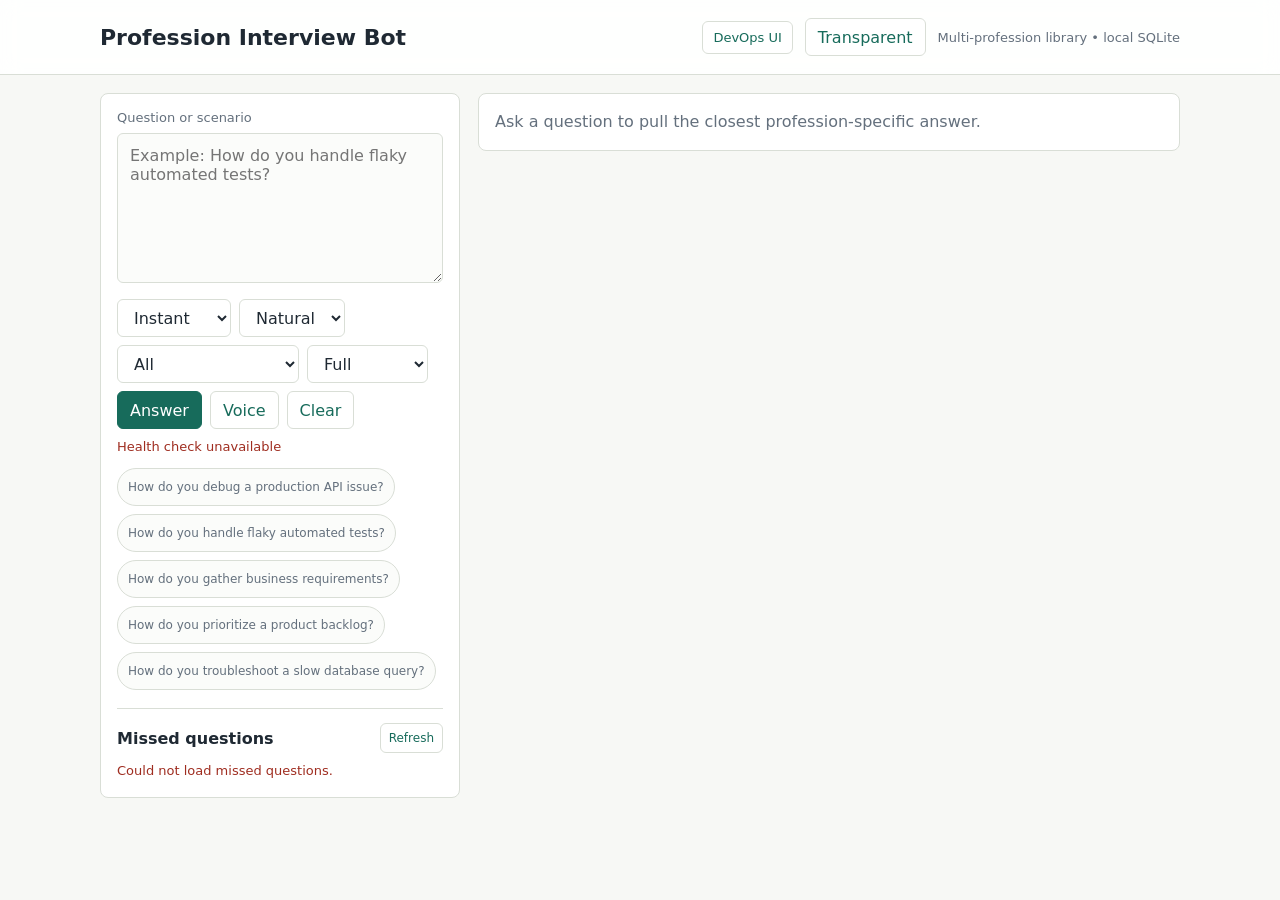
==== static/professions.html @ 522fcc07 "Split DevOps and profession web UIs" ====
<!doctype html>
<html lang="en">
<head>
  <meta charset="utf-8">
  <meta name="viewport" content="width=device-width, initial-scale=1">
  <title>Interview Help Bot - Professions</title>
  <link rel="stylesheet" href="/static/styles.css">
</head>
<body data-ui="professions">
  <header>
    <div class="wrap top">
      <h1>Profession Interview Bot</h1>
      <div class="top-actions">
        <a class="nav-link" href="/">DevOps UI</a>
        <button class="secondary" id="opacity-toggle" type="button" aria-pressed="false">Transparent</button>
        <div class="status">Multi-profession library • local SQLite</div>
      </div>
    </div>
  </header>
  <main class="wrap">
    <aside>
      <label for="question">Question or scenario</label>
      <textarea id="question" placeholder="Example: How do you handle flaky automated tests?"></textarea>
      <div class="controls">
        <select id="mode" aria-label="Answer mode">
          <option value="instant">Instant</option>
          <option value="detailed">Detailed</option>
        </select>
        <select id="voice" aria-label="Voice style">
          <option value="natural">Natural</option>
          <option value="raw">Raw</option>
        </select>
        <select id="category-filter" aria-label="Profession">
          <option value="all">All</option>
          <option value="developer">Developer</option>
          <option value="qa">QA Engineer</option>
          <option value="data_engineer">Data Engineer</option>
          <option value="data_analyst">Data Analyst</option>
          <option value="business_analyst">Business Analyst</option>
          <option value="project_manager">Project Manager</option>
          <option value="product_manager">Product Manager</option>
          <option value="cybersecurity">Cybersecurity</option>
          <option value="cloud_engineer">Cloud Engineer</option>
          <option value="database_admin">Database Admin</option>
          <option value="behavioral">Behavioral</option>
        </select>
        <select id="view" aria-label="View mode">
          <option value="full">Full</option>
          <option value="interview">Interview</option>
        </select>
        <button class="primary" id="ask">Answer</button>
        <button class="secondary" id="voice-input" type="button">Voice</button>
        <button class="secondary" id="clear">Clear</button>
      </div>
      <div class="health" id="health">Checking library...</div>
      <div class="chips" id="examples"></div>
      <div class="review-panel">
        <div class="review-head">
          <strong>Missed questions</strong>
          <button class="secondary small" id="refresh-missed" type="button">Refresh</button>
        </div>
        <div id="missed" class="missed-list"></div>
      </div>
    </aside>
    <section>
      <div id="result" class="empty">Ask a question to pull the closest profession-specific answer.</div>
    </section>
  </main>
  <script src="/static/app.js"></script>
</body>
</html>
---- static/styles.css ----
:root {
  color-scheme: light;
  --bg: #f7f8f5;
  --panel: #ffffff;
  --ink: #1f2933;
  --muted: #64707d;
  --line: #d9ded6;
  --accent: #176b5b;
  --accent-2: #8a4b22;
  --soft: #e8f2ef;
}

* { box-sizing: border-box; }

body {
  margin: 0;
  font-family: ui-sans-serif, system-ui, -apple-system, BlinkMacSystemFont, "Segoe UI", sans-serif;
  background: var(--bg);
  color: var(--ink);
}

body.transparent-mode {
  background: transparent;
}

body.transparent-mode header,
body.transparent-mode aside,
body.transparent-mode section,
body.transparent-mode .match {
  opacity: .48;
}

body.transparent-mode textarea,
body.transparent-mode button,
body.transparent-mode select {
  opacity: .72;
}

header {
  border-bottom: 1px solid var(--line);
  background: rgba(255,255,255,.88);
  backdrop-filter: blur(10px);
  position: sticky;
  top: 0;
  z-index: 1;
}

.wrap { max-width: 1120px; margin: 0 auto; padding: 18px 20px; }
.top { display: flex; align-items: center; justify-content: space-between; gap: 16px; }
.top-actions { display: flex; align-items: center; gap: 12px; }
.nav-link { color: var(--accent); font-size: 13px; text-decoration: none; border: 1px solid var(--line); border-radius: 6px; padding: 8px 10px; background: #fff; }
h1 { margin: 0; font-size: 22px; font-weight: 720; }
.status { color: var(--muted); font-size: 13px; }
main.wrap { display: grid; grid-template-columns: 360px 1fr; gap: 18px; align-items: start; }

section, aside {
  background: var(--panel);
  border: 1px solid var(--line);
  border-radius: 8px;
  padding: 16px;
}

label { display: block; font-size: 13px; color: var(--muted); margin-bottom: 8px; }

textarea {
  width: 100%;
  min-height: 150px;
  resize: vertical;
  border: 1px solid var(--line);
  border-radius: 6px;
  padding: 12px;
  font: inherit;
  color: var(--ink);
  background: #fbfcfa;
}

.controls { display: flex; gap: 8px; margin-top: 12px; align-items: center; flex-wrap: wrap; }

button, select {
  border: 1px solid var(--line);
  border-radius: 6px;
  background: #fff;
  color: var(--ink);
  font: inherit;
  height: 38px;
  padding: 0 12px;
}

button.primary { background: var(--accent); color: #fff; border-color: var(--accent); }
button.secondary { color: var(--accent); }
button.small { height: 30px; padding: 0 8px; font-size: 12px; }
.chips { display: flex; gap: 8px; flex-wrap: wrap; margin-top: 14px; }
.chip { border: 1px solid var(--line); border-radius: 999px; padding: 6px 10px; font-size: 12px; color: var(--muted); background: #fbfcfa; cursor: pointer; }
.health { margin-top: 10px; color: var(--muted); font-size: 13px; }
.health.ok { color: var(--accent); }
.result { display: grid; gap: 12px; }
.match { border: 1px solid var(--line); border-radius: 8px; padding: 14px; background: #fff; }
.interview-match { font-size: 16px; }
.meta { display: flex; gap: 8px; flex-wrap: wrap; color: var(--muted); font-size: 13px; margin-bottom: 10px; }
.pill { background: var(--soft); color: var(--accent); border-radius: 999px; padding: 4px 8px; }
.answer { white-space: pre-wrap; line-height: 1.5; }
.primary-answer { margin-top: 12px; font-size: 17px; }
.keywords { margin-top: 12px; color: var(--muted); font-size: 13px; }
.memory { margin-top: 12px; border-top: 1px solid var(--line); padding-top: 10px; color: var(--accent-2); font-size: 13px; }
.empty { color: var(--muted); line-height: 1.5; }
.error { color: #9f2d20; }
.review-panel { margin-top: 18px; border-top: 1px solid var(--line); padding-top: 14px; }
.review-head { display: flex; justify-content: space-between; align-items: center; gap: 8px; margin-bottom: 8px; }
.missed-list { display: grid; gap: 10px; }
.missed-item { display: grid; gap: 6px; }
.missed-question { height: auto; min-height: 32px; padding: 7px 9px; text-align: left; color: var(--ink); }
.missed-answer { min-height: 72px; font-size: 13px; }
.small-text { font-size: 13px; }

@media (max-width: 820px) {
  main.wrap { grid-template-columns: 1fr; }
}
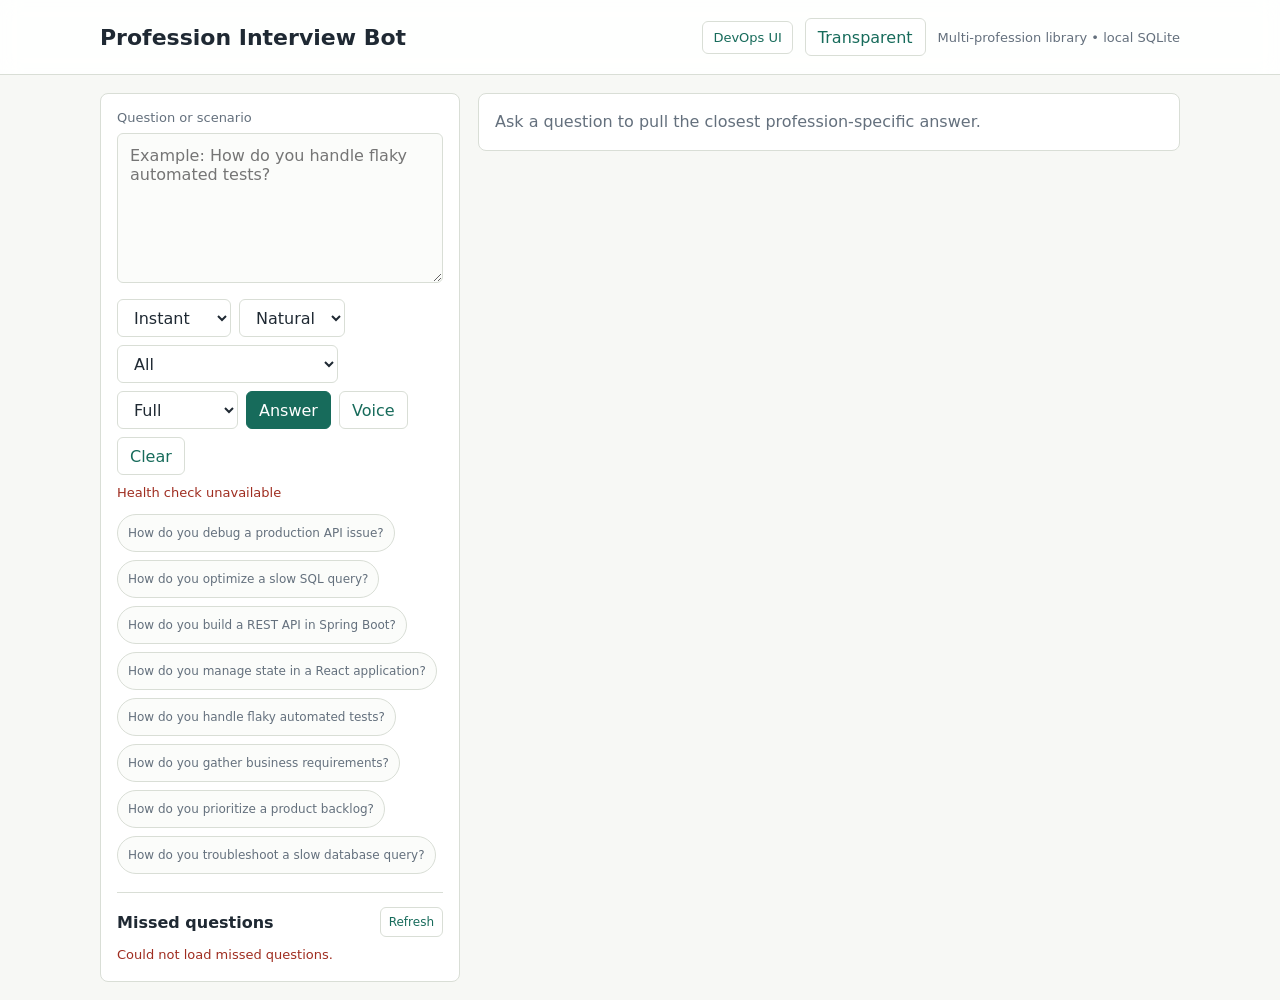
==== commit 1b07eab0: "Add developer specialization packs" ====
--- a/static/professions.html
+++ b/static/professions.html
@@ -32,7 +32,11 @@
         </select>
         <select id="category-filter" aria-label="Profession">
           <option value="all">All</option>
-          <option value="developer">Developer</option>
+          <option value="developer">Developer - General</option>
+          <option value="developer_python">Developer - Python</option>
+          <option value="developer_java">Developer - Java</option>
+          <option value="developer_sql">Developer - SQL</option>
+          <option value="developer_fullstack">Developer - Full Stack</option>
           <option value="qa">QA Engineer</option>
           <option value="data_engineer">Data Engineer</option>
           <option value="data_analyst">Data Analyst</option>
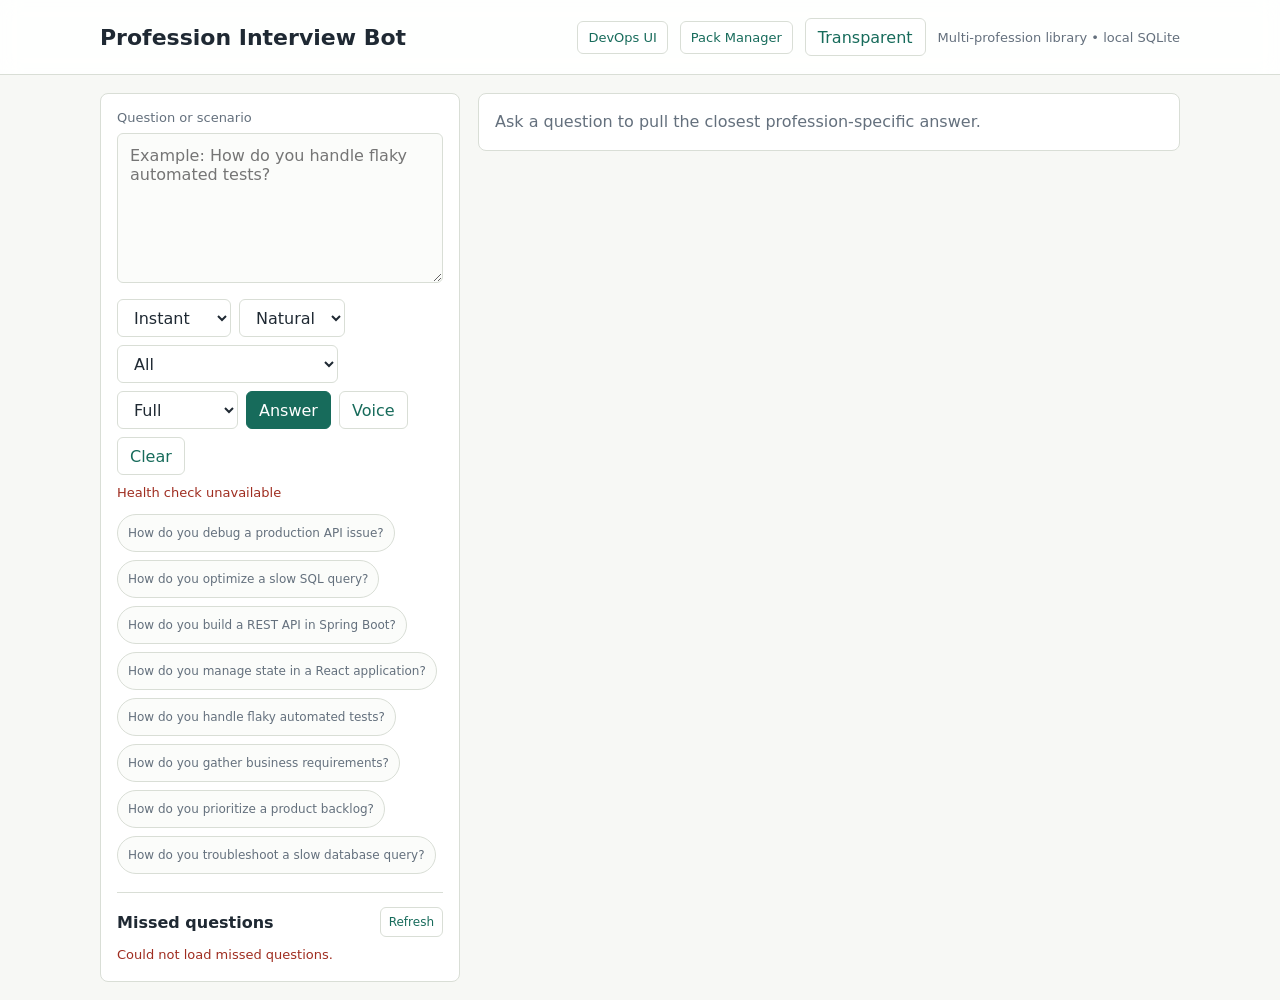
==== commit 1b95a1f2: "Add pack manager UI and tester setup" ====
--- a/static/professions.html
+++ b/static/professions.html
@@ -12,6 +12,7 @@
       <h1>Profession Interview Bot</h1>
       <div class="top-actions">
         <a class="nav-link" href="/">DevOps UI</a>
+        <a class="nav-link" href="/packs">Pack Manager</a>
         <button class="secondary" id="opacity-toggle" type="button" aria-pressed="false">Transparent</button>
         <div class="status">Multi-profession library • local SQLite</div>
       </div>
--- a/static/styles.css
+++ b/static/styles.css
@@ -74,6 +74,16 @@
   background: #fbfcfa;
 }
 
+.text-input {
+  width: 100%;
+  border: 1px solid var(--line);
+  border-radius: 6px;
+  padding: 10px 12px;
+  font: inherit;
+  color: var(--ink);
+  background: #fbfcfa;
+}
+
 .controls { display: flex; gap: 8px; margin-top: 12px; align-items: center; flex-wrap: wrap; }
 
 button, select {
@@ -111,6 +121,13 @@
 .missed-question { height: auto; min-height: 32px; padding: 7px 9px; text-align: left; color: var(--ink); }
 .missed-answer { min-height: 72px; font-size: 13px; }
 .small-text { font-size: 13px; }
+.pack-layout { grid-template-columns: 280px 1fr; }
+.pack-summary { display: grid; gap: 8px; margin-top: 16px; color: var(--muted); font-size: 13px; }
+.pack-table { width: 100%; border-collapse: collapse; font-size: 13px; }
+.pack-table th,
+.pack-table td { border-bottom: 1px solid var(--line); padding: 10px; text-align: left; vertical-align: top; }
+.pack-table th { color: var(--muted); font-weight: 650; background: #fbfcfa; }
+.pack-table code { color: var(--accent); }
 
 @media (max-width: 820px) {
   main.wrap { grid-template-columns: 1fr; }
